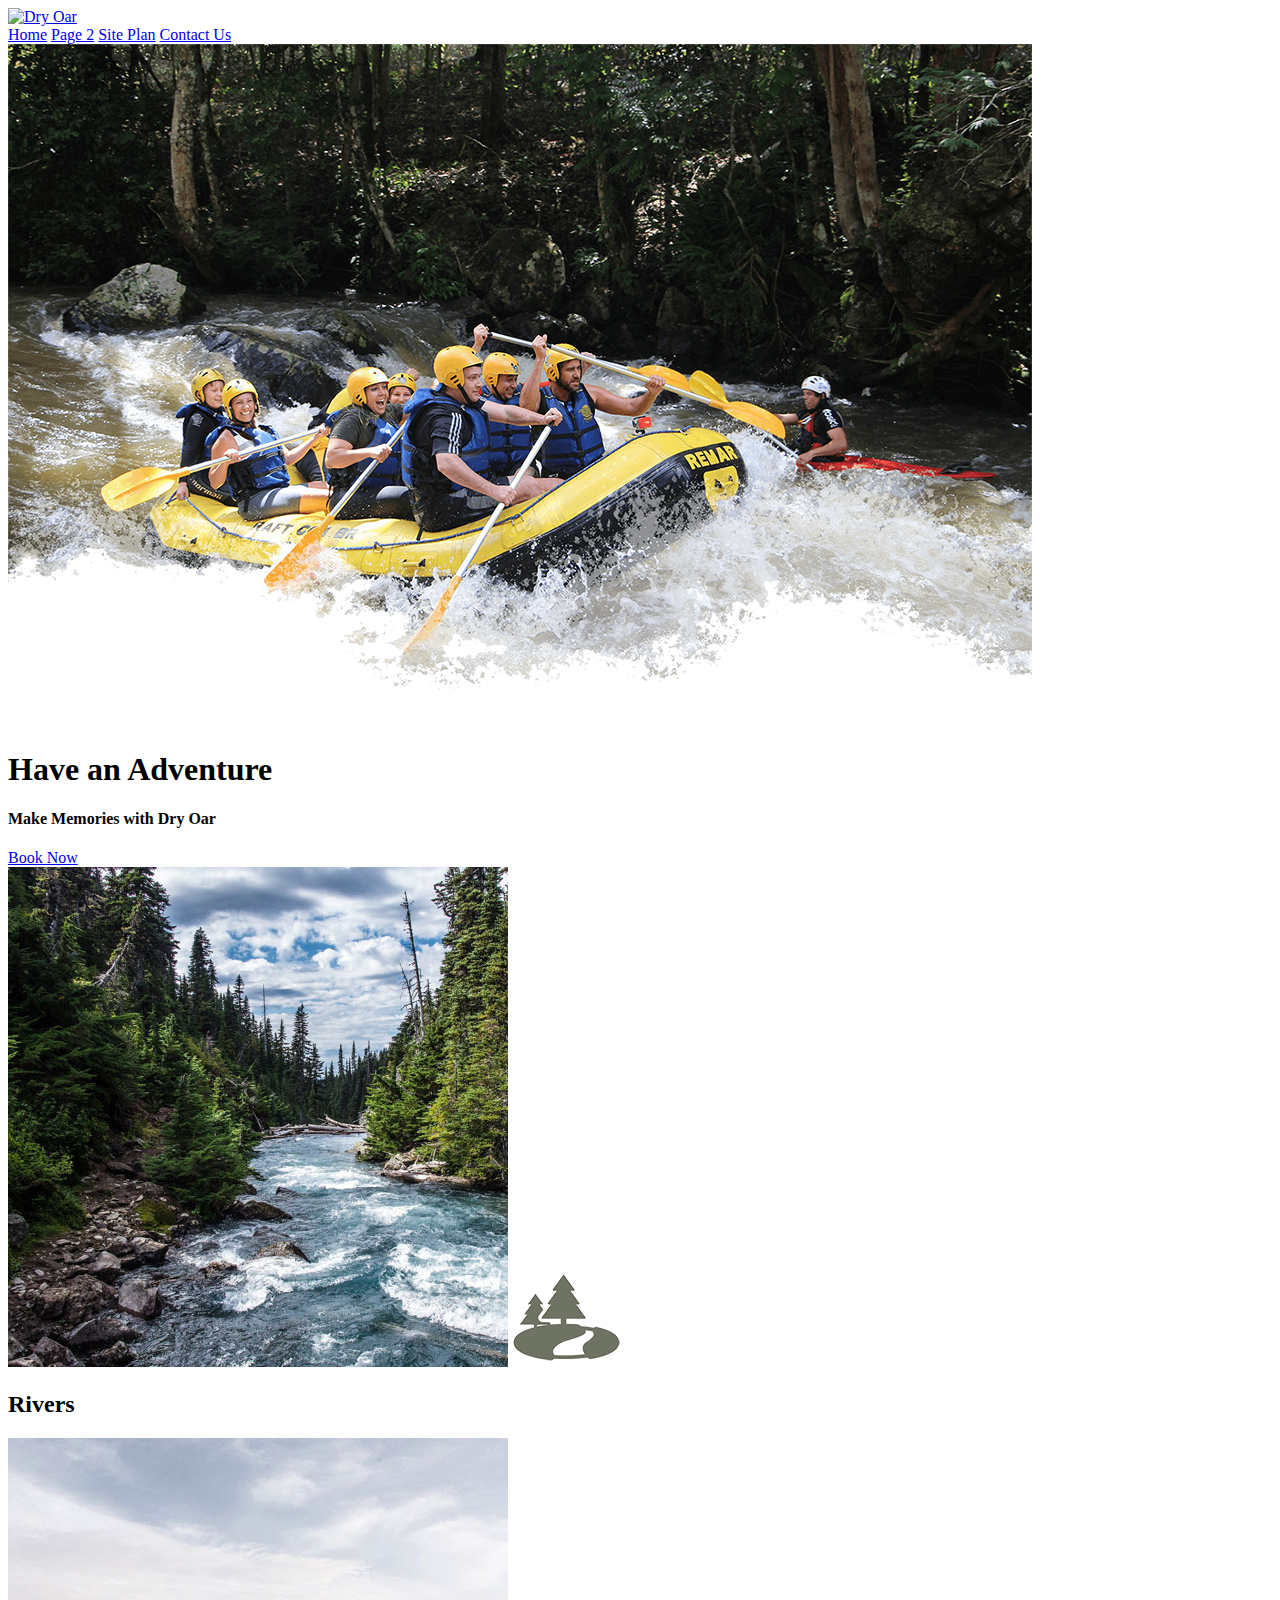
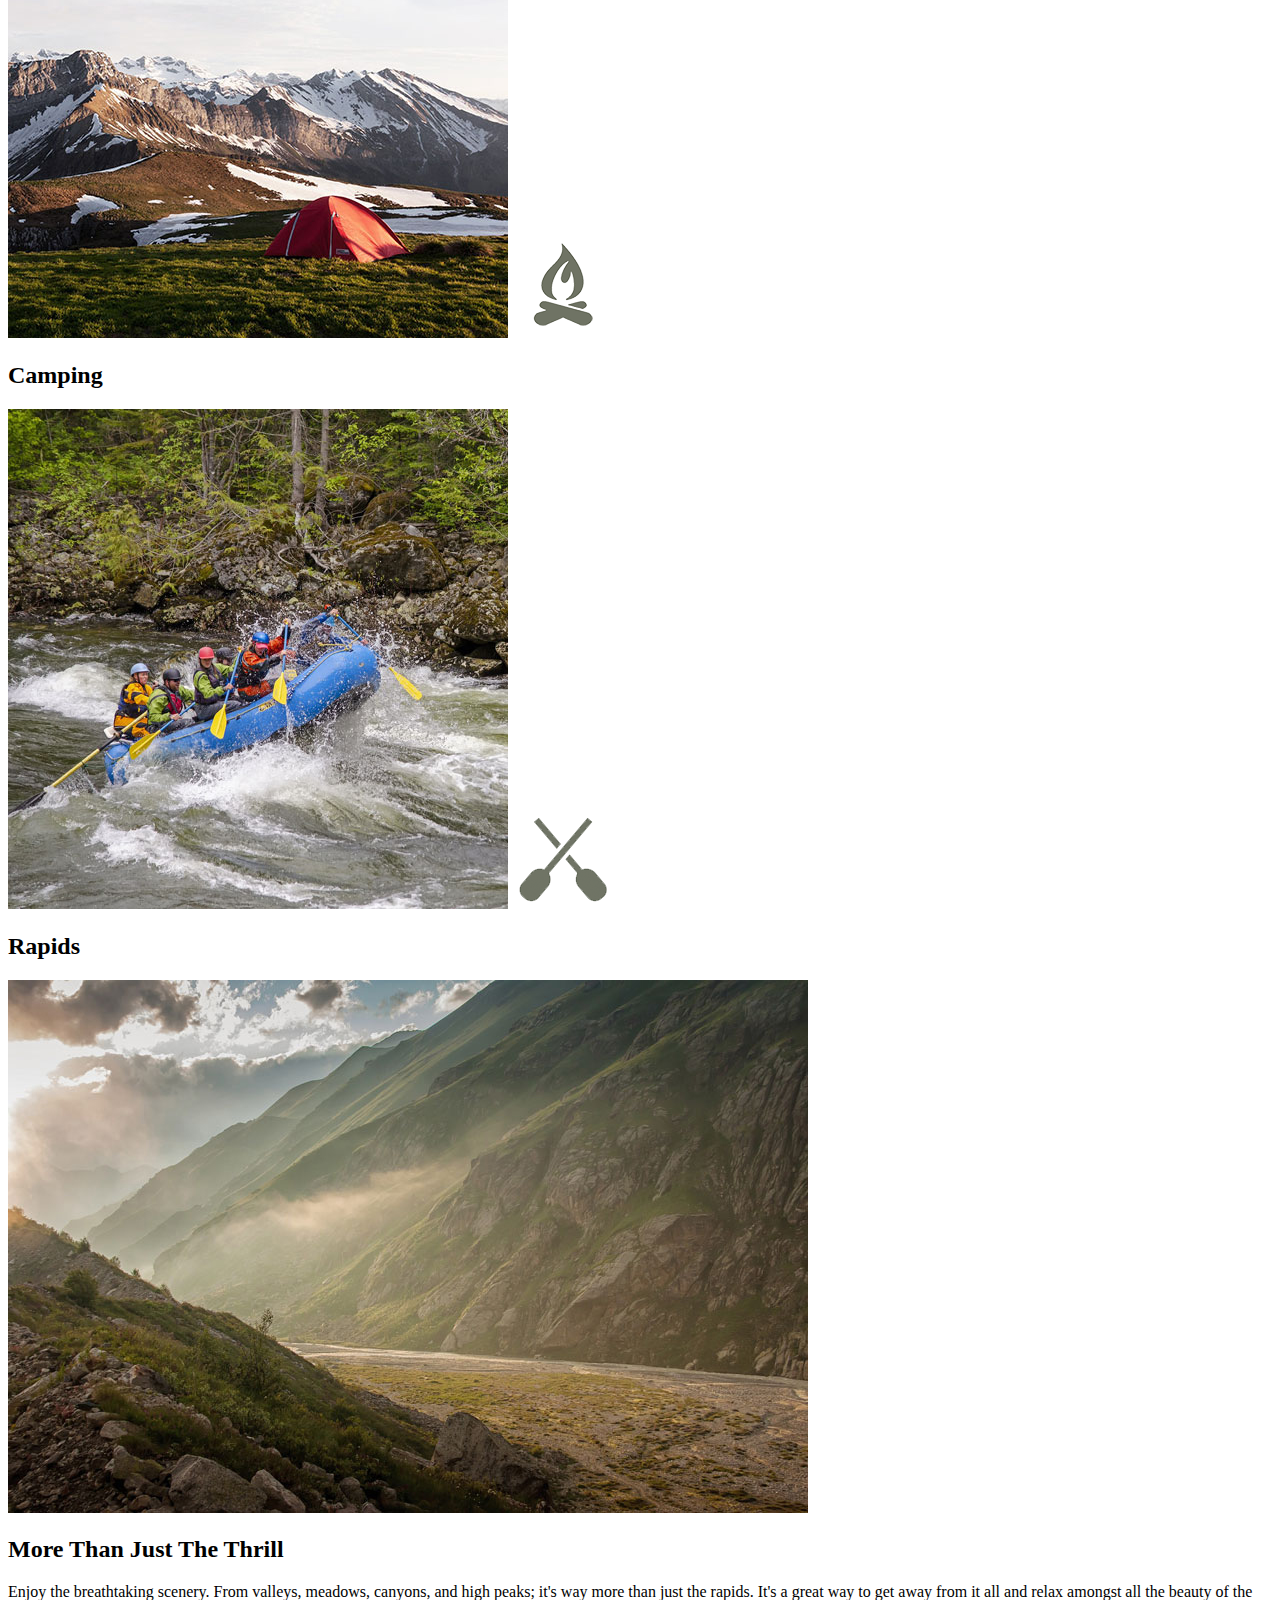
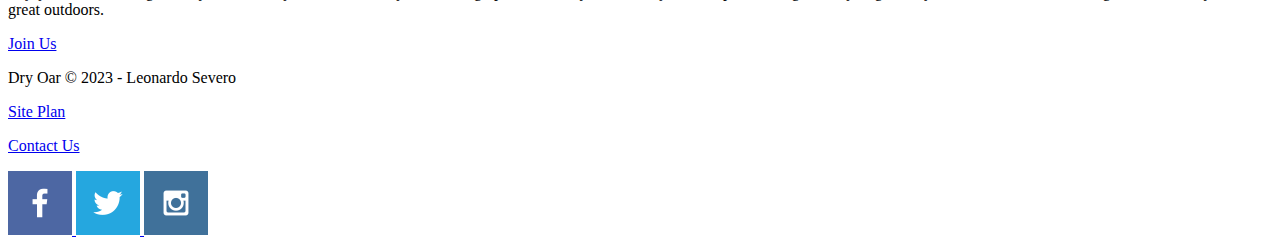
==== wwr/index.html @ 725b6f87 "Home Page wwr project" ====
<!DOCTYPE html>
<html lang="en">
<head>
    <meta charset="UTF-8">
    <meta http-equiv="X-UA-Compatible" content="IE=edge">
    <meta name="viewport" content="width=device-width, initial-scale=1.0">
    <title>Whitewater Rafting Vacations | Dry Oar Boating | Home</title>
</head>
<body>
    <header>
        <a id="logo_link" href="index.html">
            <img class="logo" src="images/logo17_200.png"  alt="Dry Oar"> 
        </a>
        <nav>
            <a href="index.html">Home</a>
            <a href="#">Page 2</a>
            <a href="site-plan-rafting.html">Site Plan</a>
            <a href="contactus.html">Contact Us</a>
        </nav>
    </header>
    <div id="hero">
        <div id="hero-box">
            <img id="hero-img" src="images/hero.png" alt="People enjoying rafting">
        </div>
        <section id="hero-msg">
            <h1 class="home-title">Have an Adventure</h1>
            <h4>Make Memories with Dry Oar</h4>
            <div class="button-box">
                <a class="book" href="contactus.html">Book Now</a>
            </div>
        </section>
    </div>
    <main class="home-grid">
        <section class="rivers-card">
            <img class="card-img" src="images/rivers.jpg" alt="river in forest">
            <img class="icon" src="images/river_icon.png" alt="river icon">
            <h2>Rivers</h2>
        </section>
        <section class="camping-card">
            <img class="card-img" src="images/camping.jpg" alt="tent in mountains">
            <img class="icon" src="images/fire_icon.png" alt="fire icon">
            <h2>Camping</h2>
        </section>
        <section class="rapids-card">
            <img class="card-img" src="images/rapids.jpg" alt="rafting boat">
            <img class="icon" src="images/oars.png" alt="oars icon">
            <h2>Rapids</h2>
        </section>
        <img class="mountains" src="images/mountains.jpg" alt="Misty mountains">
        <section class="msg">
            <h2>More Than Just The Thrill</h2>
            <p>Enjoy the breathtaking scenery. From valleys, meadows, canyons, and high peaks; it's way more than just the rapids. It's a great way to get away from it all and relax amongst all the beauty of the great outdoors.</p>
            <a class="Join" href="rivers.html">Join Us</a>
        </section>
    </main>
    <footer>
        <p>Dry Oar &copy; 2023 - Leonardo Severo</p>
        <p><a href="site-plan-rafting.html">Site Plan</a></p>
        <p><a href="contactus.html">Contact Us</a></p>
        <div class="social">
            <a href="https://facebook.com">
                <img src="images/facebook.png" alt="fb icon">
            </a>
            <a href="https://twitter.com">
                <img src="images/twitter.png" alt="twitter icon">
            </a>
            <a href="https://instagram.com">
                <img src="images/instagram.png" alt="instagram icon">
            </a>
        </div>
    </footer>
</body>
</html>
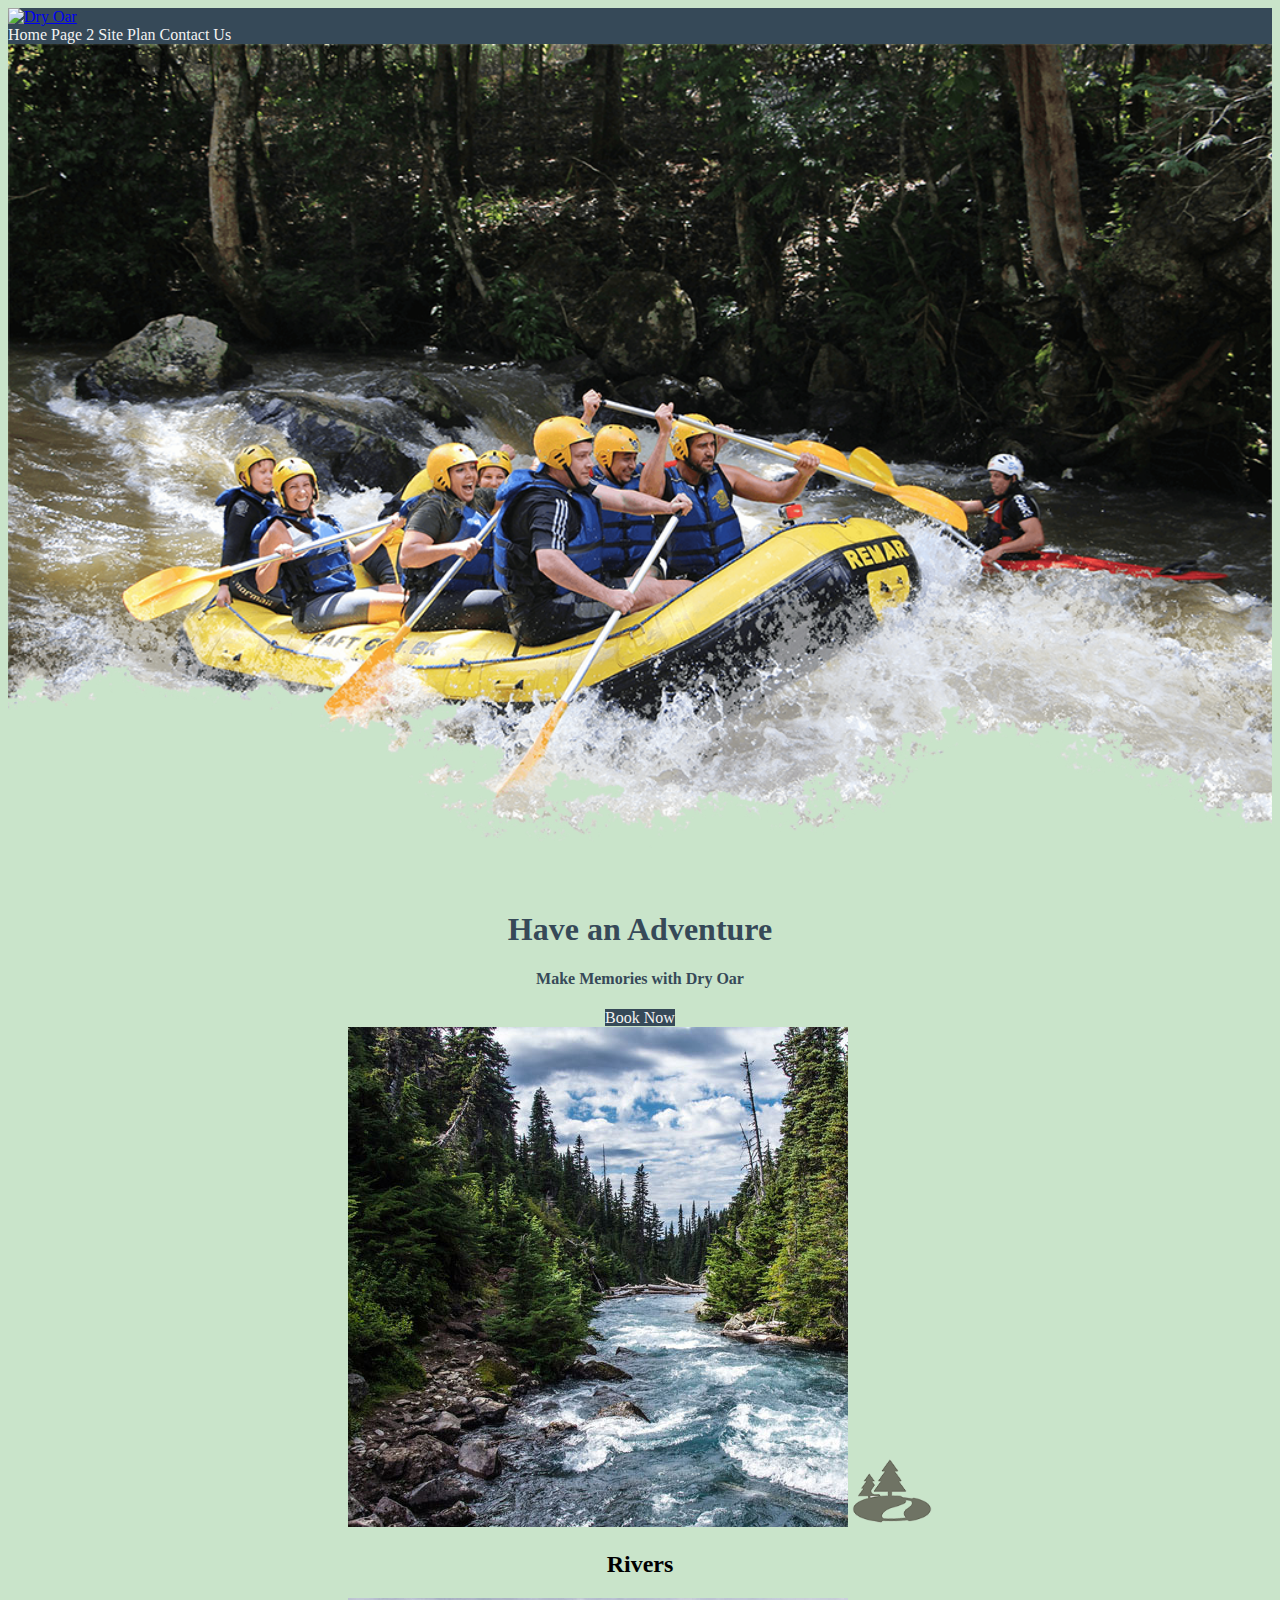
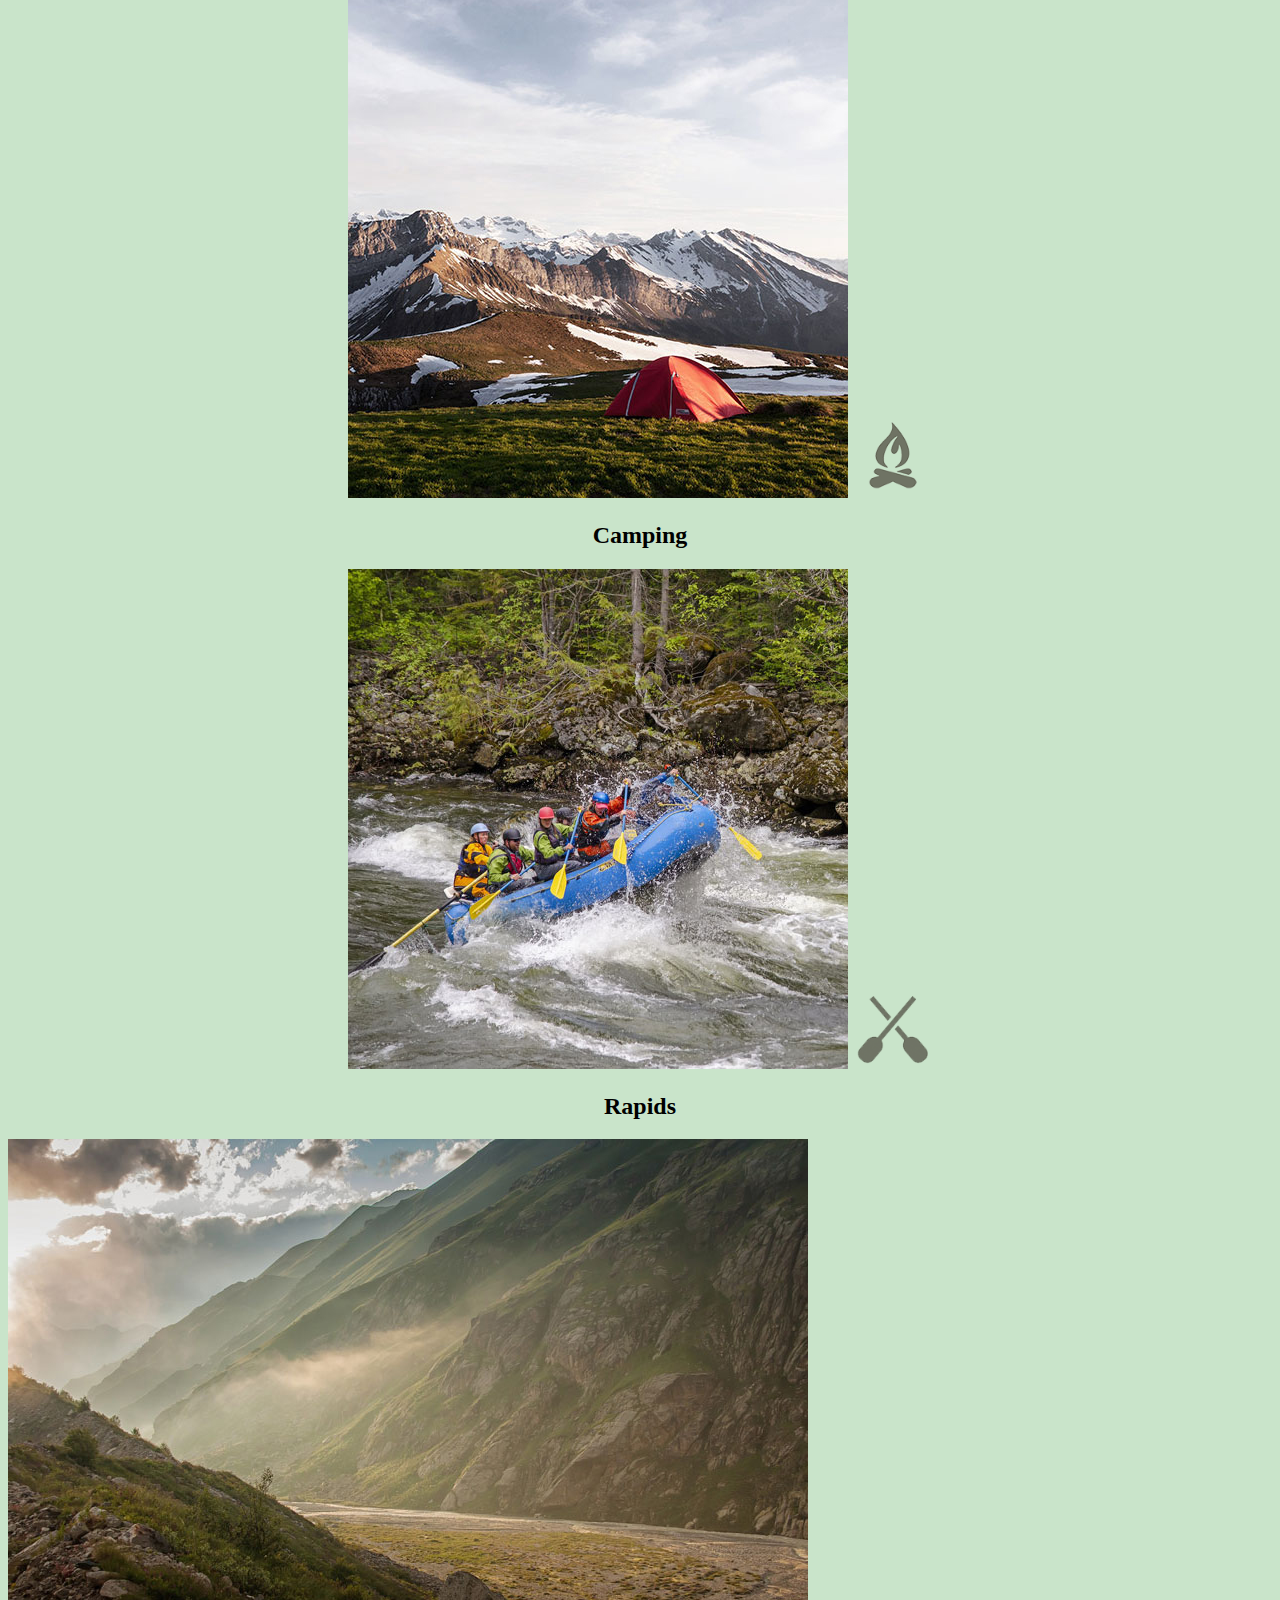
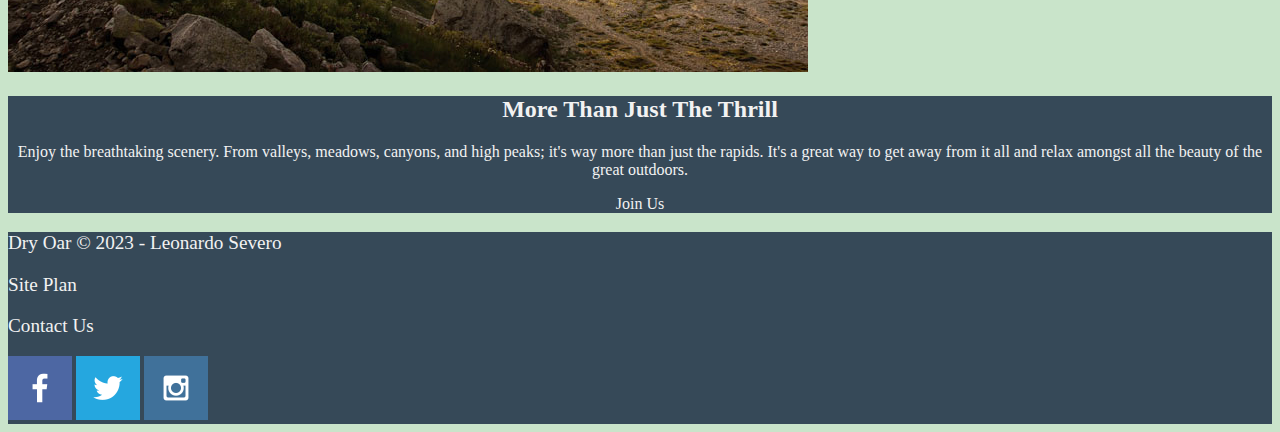
==== commit cd82cd7d: "css added" ====
--- a/wwr/index.html
+++ b/wwr/index.html
@@ -5,69 +5,73 @@
     <meta http-equiv="X-UA-Compatible" content="IE=edge">
     <meta name="viewport" content="width=device-width, initial-scale=1.0">
     <title>Whitewater Rafting Vacations | Dry Oar Boating | Home</title>
+    <link rel="stylesheet" href="styles/style.css">
 </head>
 <body>
-    <header>
-        <a id="logo_link" href="index.html">
-            <img class="logo" src="images/logo17_200.png"  alt="Dry Oar"> 
-        </a>
-        <nav>
-            <a href="index.html">Home</a>
-            <a href="#">Page 2</a>
-            <a href="site-plan-rafting.html">Site Plan</a>
-            <a href="contactus.html">Contact Us</a>
-        </nav>
-    </header>
-    <div id="hero">
-        <div id="hero-box">
-            <img id="hero-img" src="images/hero.png" alt="People enjoying rafting">
+    <div id="content">  
+        <header>
+            <a id="logo_link" href="index.html">
+                <img class="logo" src="images/logo17_200.png"  alt="Dry Oar"> 
+            </a>
+            <nav>
+                <a href="index.html">Home</a>
+                <a href="#">Page 2</a>
+                <a href="site-plan-rafting.html">Site Plan</a>
+                <a href="contactus.html">Contact Us</a>
+            </nav>
+        </header>
+        <div id="hero">
+            <div id="hero-box">
+                <img id="hero-img" src="images/hero.png" alt="People enjoying rafting">
+            </div>
+            <section id="hero-msg">
+                <h1 class="home-title">Have an Adventure</h1>
+                <h4>Make Memories with Dry Oar</h4>
+                <div class="button-box">
+                    <a class="book" href="contactus.html">Book Now</a>
+                </div>
+            </section>
         </div>
-        <section id="hero-msg">
-            <h1 class="home-title">Have an Adventure</h1>
-            <h4>Make Memories with Dry Oar</h4>
-            <div class="button-box">
-                <a class="book" href="contactus.html">Book Now</a>
+        <main class="home-grid">
+            <section class="rivers-card">
+                <img class="card-img" src="images/rivers.jpg" alt="river in forest">
+                <img class="icon" src="images/river_icon.png" alt="river icon">
+                <h2>Rivers</h2>
+            </section>
+            <section class="camping-card">
+                <img class="card-img" src="images/camping.jpg" alt="tent in mountains">
+                <img class="icon" src="images/fire_icon.png" alt="fire icon">
+                <h2>Camping</h2>
+            </section>
+            <section class="rapids-card">
+                <img class="card-img" src="images/rapids.jpg" alt="rafting boat">
+                <img class="icon" src="images/oars.png" alt="oars icon">
+                <h2>Rapids</h2>
+            </section>
+            <div id="background"></div>
+            <img class="mountains" src="images/mountains.jpg" alt="Misty mountains">
+            <section class="msg">
+                <h2>More Than Just The Thrill</h2>
+                <p>Enjoy the breathtaking scenery. From valleys, meadows, canyons, and high peaks; it's way more than just the rapids. It's a great way to get away from it all and relax amongst all the beauty of the great outdoors.</p>
+                <a class="join" href="rivers.html">Join Us</a>
+            </section>
+        </main>
+        <footer>
+            <p>Dry Oar &copy; 2023 - Leonardo Severo</p>
+            <p><a href="site-plan-rafting.html">Site Plan</a></p>
+            <p><a href="contactus.html">Contact Us</a></p>
+            <div class="social">
+                <a href="https://facebook.com" target="_blank">
+                    <img src="images/facebook.png" alt="fb icon">
+                </a>
+                <a href="https://twitter.com" target="_blank">
+                    <img src="images/twitter.png" alt="twitter icon">
+                </a>
+                <a href="https://instagram.com" target="_blank">
+                    <img src="images/instagram.png" alt="instagram icon">
+                </a>
             </div>
-        </section>
+        </footer>
     </div>
-    <main class="home-grid">
-        <section class="rivers-card">
-            <img class="card-img" src="images/rivers.jpg" alt="river in forest">
-            <img class="icon" src="images/river_icon.png" alt="river icon">
-            <h2>Rivers</h2>
-        </section>
-        <section class="camping-card">
-            <img class="card-img" src="images/camping.jpg" alt="tent in mountains">
-            <img class="icon" src="images/fire_icon.png" alt="fire icon">
-            <h2>Camping</h2>
-        </section>
-        <section class="rapids-card">
-            <img class="card-img" src="images/rapids.jpg" alt="rafting boat">
-            <img class="icon" src="images/oars.png" alt="oars icon">
-            <h2>Rapids</h2>
-        </section>
-        <img class="mountains" src="images/mountains.jpg" alt="Misty mountains">
-        <section class="msg">
-            <h2>More Than Just The Thrill</h2>
-            <p>Enjoy the breathtaking scenery. From valleys, meadows, canyons, and high peaks; it's way more than just the rapids. It's a great way to get away from it all and relax amongst all the beauty of the great outdoors.</p>
-            <a class="Join" href="rivers.html">Join Us</a>
-        </section>
-    </main>
-    <footer>
-        <p>Dry Oar &copy; 2023 - Leonardo Severo</p>
-        <p><a href="site-plan-rafting.html">Site Plan</a></p>
-        <p><a href="contactus.html">Contact Us</a></p>
-        <div class="social">
-            <a href="https://facebook.com">
-                <img src="images/facebook.png" alt="fb icon">
-            </a>
-            <a href="https://twitter.com">
-                <img src="images/twitter.png" alt="twitter icon">
-            </a>
-            <a href="https://instagram.com">
-                <img src="images/instagram.png" alt="instagram icon">
-            </a>
-        </div>
-    </footer>
 </body>
 </html>--- a/wwr/styles/style.css
+++ b/wwr/styles/style.css
@@ -0,0 +1,110 @@
+.logo {
+    width: 80px;
+}
+
+.icon {
+    width: 80px;
+}
+
+#hero-img {
+    width: 100%;
+}
+
+
+#content {
+    max-width: 1600px;
+    margin: 0 auto;
+}
+
+nav a {
+    text-align: center;
+    color: #f2f2f2;
+    text-decoration: none;
+}
+
+nav a:hover {
+    background-color: #87BBA2;
+    color: white;
+}
+
+#hero-msg h1, #hero-msg h4 {
+    text-align: center;
+}
+
+.button-box {
+    text-align: center;
+}
+
+main section {
+    text-align: center;
+}
+
+background {
+    height: 725px;
+}
+
+body {
+    background-color: #C9E4CA;
+}
+
+header {
+    background-color: #364958;
+}
+
+
+.home-title {
+    color: #364958;
+}
+
+h4 {
+    color: #364958;
+}
+
+.book, .join {
+    background-color: #364958;
+    color: #f2f2f2;
+    text-decoration: none;
+}
+
+.book:hover, .join:hover {
+    background-color: #364958;
+    color: #87BBA2;
+}
+
+#background {
+    background-color: #364958;
+}
+
+.msg {
+    background-color: #364958;
+}
+
+.msg h2 {
+    color: #f2f2f2;
+}
+
+.msg p {
+    color: #f2f2f2;
+}
+
+footer {
+    background-color: #364958;
+    color: #f2f2f2;
+}
+
+footer a {
+    color: #f2f2f2;
+    text-decoration: none;
+}
+
+footer a:hover {
+    color: #87BBA2;
+}
+
+footer p {
+    font-size: 1.2em;
+}
+
+footer p a:hover {
+    text-decoration: underline;
+}